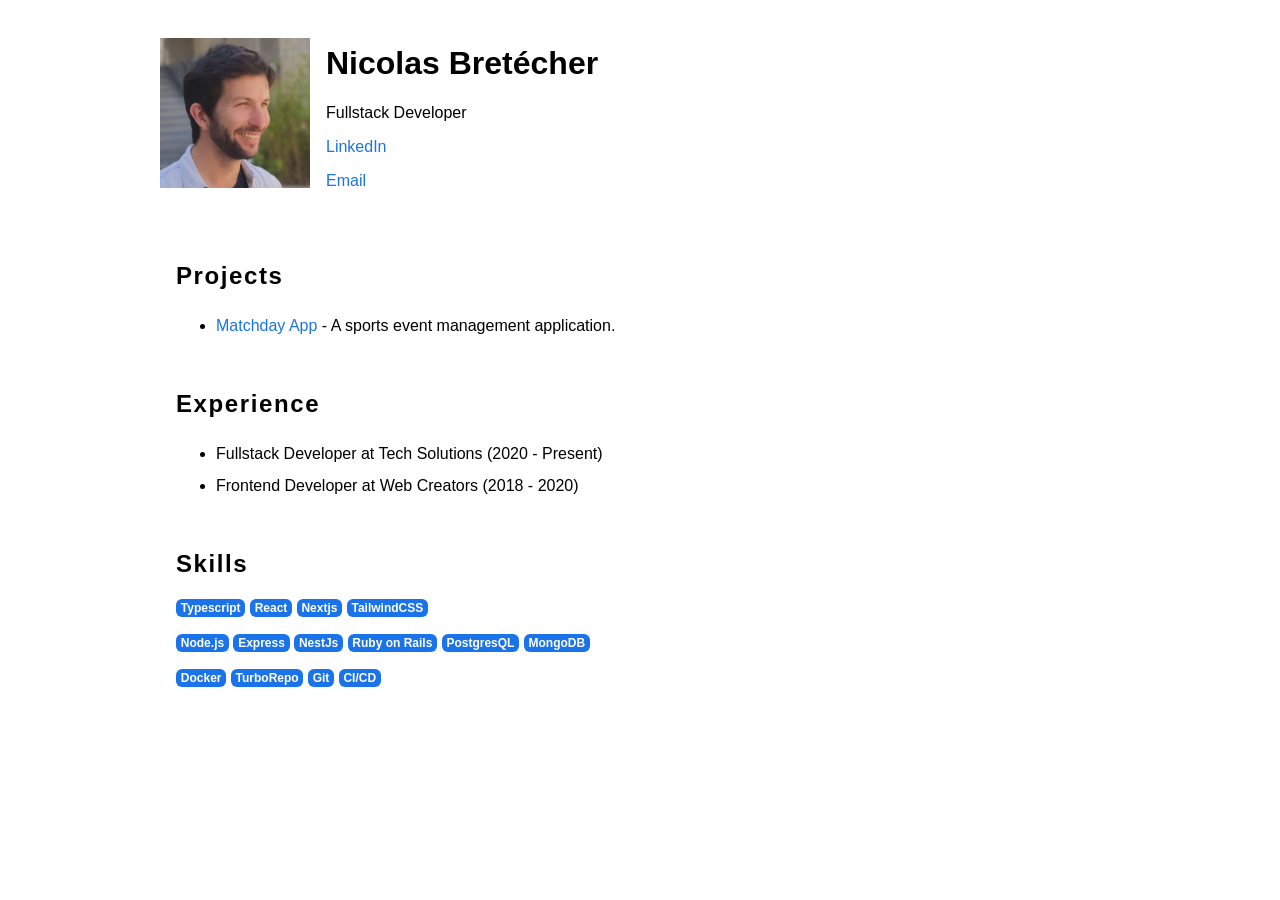
==== index.html @ be284398 "initial commit" ====
<!DOCTYPE html>

<html>

<head>
  <title>Sample HTML Page</title>
  <link rel="stylesheet" href="styles.css" />
</head>

<body>
  <header>
    <div class="profile">
      <img src="/images/profile.jpg" alt="Profile Picture" width="150" />
    </div>
    <div>
      <h1>Nicolas Bretécher</h1>
      <p>Fullstack Developer</p>
      <p>
        <a href="https://www.linkedin.com/in/nicolas-bretecher-dev/" target="_blank" rel="noopener noreferrer">
          LinkedIn
        </a>
      </p>
      <p>
        <a href="mailto:nicolas.bretecher@proton.me"> Email </a>
      </p>
    </div>
  </header>

  <main>
    <section id="projects">
      <h2>Projects</h2>
      <ul>
        <li>
          <a href="https://www.matchday-app.com">Matchday App</a> - A sports
          event management application.
        </li>
      </ul>
    </section>

    <section id="experience">
      <h2>Experience</h2>
      <ul>
        <li>Fullstack Developer at Tech Solutions (2020 - Present)</li>
        <li>Frontend Developer at Web Creators (2018 - 2020)</li>
      </ul>
    </section>

    <section id="skills">
      <h2>Skills</h2>
      <p>
        <span class="badge">Typescript</span>
        <span class="badge">React</span>
        <span class="badge">Nextjs</span>
        <span class="badge">TailwindCSS</span>
      </p>
      <p>
        <span class="badge">Node.js</span>
        <span class="badge">Express</span>
        <span class="badge">NestJs</span>
        <span class="badge">Ruby on Rails</span>
        <span class="badge">PostgresQL</span>
        <span class="badge">MongoDB</span>
      </p>
      <p>
        <span class="badge">Docker</span>
        <span class="badge">TurboRepo</span>
        <span class="badge">Git</span>
        <span class="badge">CI/CD</span>
      </p>
    </section>
  </main>
</body>

</html>
---- styles.css ----
body {
  font-family: "Segoe UI", Tahoma, Geneva, Verdana, sans-serif;
}

a {
  color: #1a73e8;
  text-decoration: none;
}
a:hover {
  text-decoration: underline;
}

ul {
  line-height: 2rem;
}

.badge {
  display: inline-block;
  padding: 0.25em 0.4em;
  font-size: 75%;
  font-weight: 700;
  line-height: 1;
  text-align: center;
  white-space: nowrap;
  vertical-align: baseline;
  border-radius: 0.375rem;
  color: #fff;
  background-color: #1a73e8;
}

main {
  max-width: 60rem;
  margin: auto;
  padding: 1rem;
}

header {
  display: flex;
  max-width: 60rem;
  margin: auto;
  padding: 1rem;
  align-items: center;
  gap: 1rem;
}

.profile {
  border-radius: 100%;
  object-fit: cover;
}

section {
  border-radius: 0.5rem;
  margin-top: 1rem;
  padding: 0.5rem 1rem;
  transition: background-color 300ms ease;
}

section:hover {
  background-color: rgba(240, 248, 255, 0.5);
}

h2 {
  margin-top: 0;
  letter-spacing: 0.1rem;
}
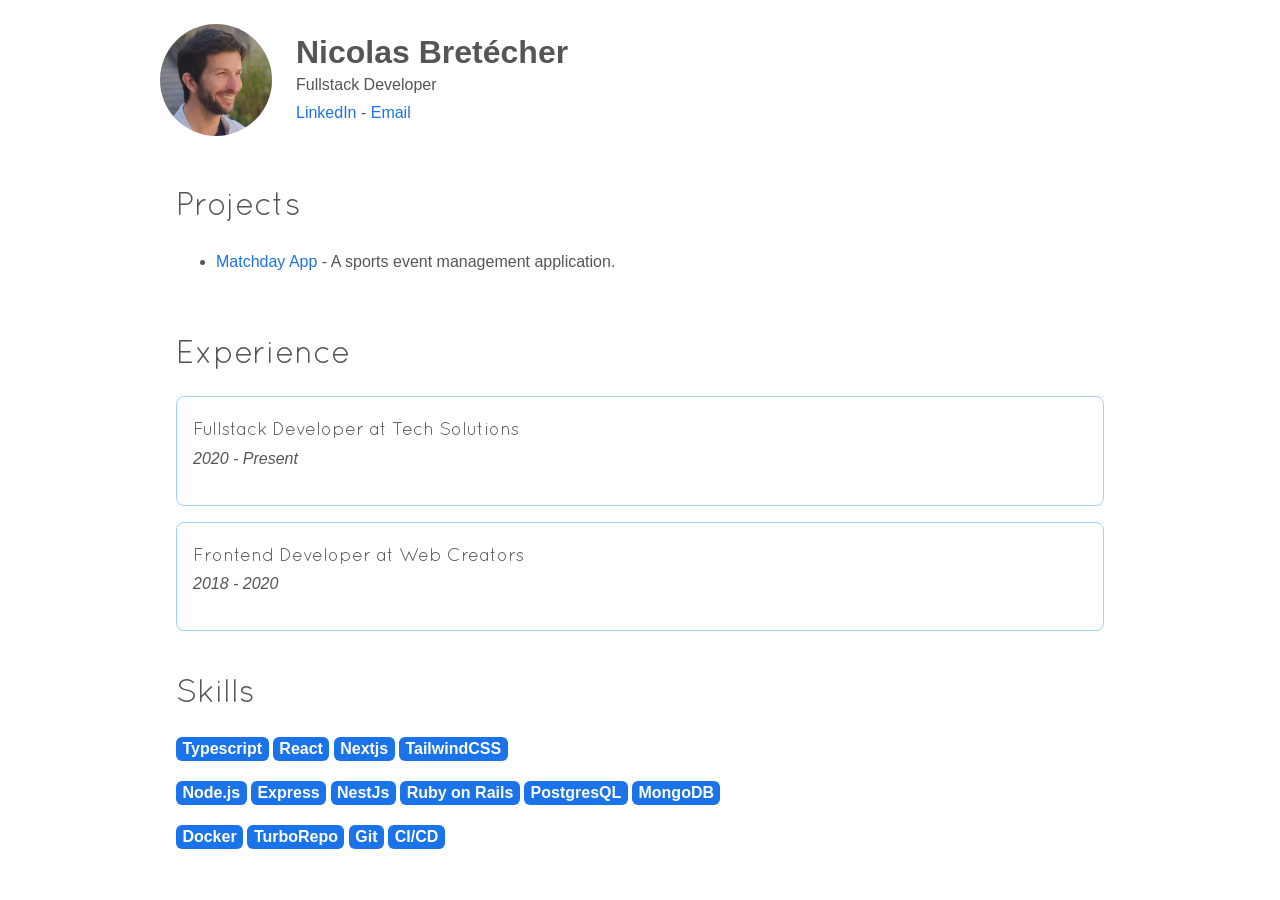
==== commit a0538169: "add font" ====
--- a/index.html
+++ b/index.html
@@ -4,13 +4,14 @@
 
 <head>
   <title>Sample HTML Page</title>
+  <meta name="viewport" content="width=device-width, initial-scale=1" />
   <link rel="stylesheet" href="styles.css" />
 </head>
 
 <body>
   <header>
-    <div class="profile">
-      <img src="/images/profile.jpg" alt="Profile Picture" width="150" />
+    <div class="profile-picture-container">
+      <img src="/images/profile.jpg" alt="Profile Picture" cl />
     </div>
     <div>
       <h1>Nicolas Bretécher</h1>
@@ -19,8 +20,7 @@
         <a href="https://www.linkedin.com/in/nicolas-bretecher-dev/" target="_blank" rel="noopener noreferrer">
           LinkedIn
         </a>
-      </p>
-      <p>
+        -
         <a href="mailto:nicolas.bretecher@proton.me"> Email </a>
       </p>
     </div>
@@ -38,11 +38,20 @@
     </section>
 
     <section id="experience">
+
       <h2>Experience</h2>
-      <ul>
-        <li>Fullstack Developer at Tech Solutions (2020 - Present)</li>
-        <li>Frontend Developer at Web Creators (2018 - 2020)</li>
-      </ul>
+      <article class="card">
+        <h3>Fullstack Developer at Tech Solutions
+        </h3>
+        <p class="card-subtitle">
+          2020 - Present
+        </p>
+      </article>
+
+      <article class="card">
+        <h3>Frontend Developer at Web Creators</h3>
+        <p class="card-subtitle">2018 - 2020</p>
+      </article>
     </section>
 
     <section id="skills">
--- a/styles.css
+++ b/styles.css
@@ -1,5 +1,34 @@
+@font-face {
+  font-family: "Quicksand";
+  src: url("/fonts/Quicksand-Bold.woff2") format("woff2"),
+    url("/fonts/Quicksand-Bold.woff") format("woff");
+  font-weight: bold;
+  font-style: normal;
+  font-display: swap;
+}
+
+@font-face {
+  font-family: "Quicksand";
+  src: url("/fonts/Quicksand-Regular.woff2") format("woff2"),
+    url("/fonts/Quicksand-Regular.woff") format("woff");
+  font-weight: normal;
+  font-style: normal;
+  font-display: swap;
+}
+
+@font-face {
+  font-family: "Quicksand";
+  src: url("/fonts/Quicksand-Light.woff2") format("woff2"),
+    url("/fonts/Quicksand-Light.woff") format("woff");
+  font-weight: 300;
+  font-style: normal;
+  font-display: swap;
+}
+
 body {
   font-family: "Segoe UI", Tahoma, Geneva, Verdana, sans-serif;
+  line-height: 1.75;
+  color: #555;
 }
 
 a {
@@ -10,15 +39,11 @@
   text-decoration: underline;
 }
 
-ul {
-  line-height: 2rem;
-}
-
 .badge {
   display: inline-block;
   padding: 0.25em 0.4em;
-  font-size: 75%;
-  font-weight: 700;
+  /* font-size: 75%; */
+  font-weight: bold;
   line-height: 1;
   text-align: center;
   white-space: nowrap;
@@ -31,7 +56,7 @@
 main {
   max-width: 60rem;
   margin: auto;
-  padding: 1rem;
+  /* padding: 1rem; */
 }
 
 header {
@@ -40,12 +65,31 @@
   margin: auto;
   padding: 1rem;
   align-items: center;
-  gap: 1rem;
+  gap: 1.5rem;
 }
 
-.profile {
+header h1 {
+  margin: 0;
+  line-height: 1.2;
+}
+
+header p {
+  margin: 0;
+}
+
+.profile-picture-container {
   border-radius: 100%;
-  object-fit: cover;
+  overflow: hidden;
+  height: 7rem;
+  width: 7rem;
+  flex-shrink: 0;
+}
+
+.profile-picture-container img {
+  overflow: hidden;
+  height: 100%;
+  width: 100%;
+  object-fit: contain;
 }
 
 section {
@@ -60,6 +104,29 @@
 }
 
 h2 {
+  margin: 0;
+  font-family: "Quicksand", sans-serif;
+  font-size: 2rem;
+  font-weight: normal;
+}
+
+h3 {
+  margin: 0;
+  font-family: "Quicksand", sans-serif;
+  font-size: large;
+  font-weight: normal;
+}
+
+.card {
+  margin-top: 1rem;
+  padding: 1rem;
+  background-color: white;
+  border-radius: 0.5rem;
+  border: 1px solid rgb(161, 211, 255);
+}
+
+.card-subtitle {
+  color: #555;
+  font-style: italic;
   margin-top: 0;
-  letter-spacing: 0.1rem;
 }
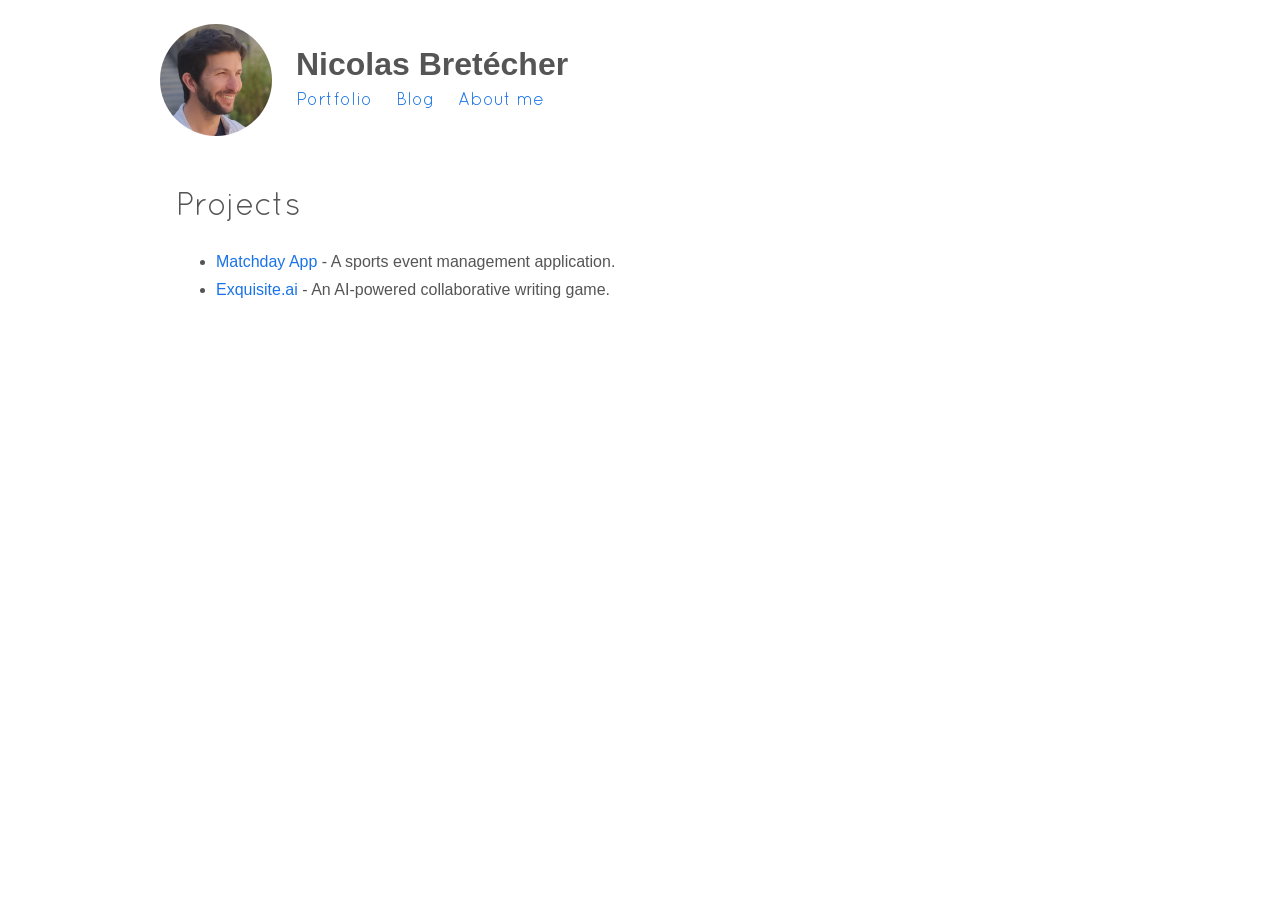
==== commit 7cacebe9: "add blog and portfolio pages" ====
--- a/index.html
+++ b/index.html
@@ -3,7 +3,7 @@
 <html>
 
 <head>
-  <title>Sample HTML Page</title>
+  <title>Portfolio — Nicolas Bretécher</title>
   <meta name="viewport" content="width=device-width, initial-scale=1" />
   <link rel="stylesheet" href="styles.css" />
 </head>
@@ -11,18 +11,15 @@
 <body>
   <header>
     <div class="profile-picture-container">
-      <img src="/images/profile.jpg" alt="Profile Picture" cl />
+      <img src="images/profile.jpg" alt="Profile Picture" />
     </div>
     <div>
       <h1>Nicolas Bretécher</h1>
-      <p>Fullstack Developer</p>
-      <p>
-        <a href="https://www.linkedin.com/in/nicolas-bretecher-dev/" target="_blank" rel="noopener noreferrer">
-          LinkedIn
-        </a>
-        -
-        <a href="mailto:nicolas.bretecher@proton.me"> Email </a>
-      </p>
+      <nav>
+        <a href="index.html">Portfolio</a>
+        <a href="blog.html">Blog</a>
+        <a href="about.html">About me</a>
+      </nav>
     </div>
   </header>
 
@@ -34,48 +31,11 @@
           <a href="https://www.matchday-app.com">Matchday App</a> - A sports
           event management application.
         </li>
+        <li>
+          <a href="https://exquisitecorpse-jade.vercel.app/">Exquisite.ai</a> - An AI-powered collaborative writing
+          game.
+        </li>
       </ul>
-    </section>
-
-    <section id="experience">
-
-      <h2>Experience</h2>
-      <article class="card">
-        <h3>Fullstack Developer at Tech Solutions
-        </h3>
-        <p class="card-subtitle">
-          2020 - Present
-        </p>
-      </article>
-
-      <article class="card">
-        <h3>Frontend Developer at Web Creators</h3>
-        <p class="card-subtitle">2018 - 2020</p>
-      </article>
-    </section>
-
-    <section id="skills">
-      <h2>Skills</h2>
-      <p>
-        <span class="badge">Typescript</span>
-        <span class="badge">React</span>
-        <span class="badge">Nextjs</span>
-        <span class="badge">TailwindCSS</span>
-      </p>
-      <p>
-        <span class="badge">Node.js</span>
-        <span class="badge">Express</span>
-        <span class="badge">NestJs</span>
-        <span class="badge">Ruby on Rails</span>
-        <span class="badge">PostgresQL</span>
-        <span class="badge">MongoDB</span>
-      </p>
-      <p>
-        <span class="badge">Docker</span>
-        <span class="badge">TurboRepo</span>
-        <span class="badge">Git</span>
-        <span class="badge">CI/CD</span>
-      </p>
     </section>
   </main>
 </body>
--- a/styles.css
+++ b/styles.css
@@ -1,7 +1,7 @@
 @font-face {
   font-family: "Quicksand";
-  src: url("/fonts/Quicksand-Bold.woff2") format("woff2"),
-    url("/fonts/Quicksand-Bold.woff") format("woff");
+  src: url("fonts/Quicksand-Bold.woff2") format("woff2"),
+    url("fonts/Quicksand-Bold.woff") format("woff");
   font-weight: bold;
   font-style: normal;
   font-display: swap;
@@ -9,8 +9,8 @@
 
 @font-face {
   font-family: "Quicksand";
-  src: url("/fonts/Quicksand-Regular.woff2") format("woff2"),
-    url("/fonts/Quicksand-Regular.woff") format("woff");
+  src: url("fonts/Quicksand-Regular.woff2") format("woff2"),
+    url("fonts/Quicksand-Regular.woff") format("woff");
   font-weight: normal;
   font-style: normal;
   font-display: swap;
@@ -18,8 +18,8 @@
 
 @font-face {
   font-family: "Quicksand";
-  src: url("/fonts/Quicksand-Light.woff2") format("woff2"),
-    url("/fonts/Quicksand-Light.woff") format("woff");
+  src: url("fonts/Quicksand-Light.woff2") format("woff2"),
+    url("fonts/Quicksand-Light.woff") format("woff");
   font-weight: 300;
   font-style: normal;
   font-display: swap;
@@ -73,8 +73,11 @@
   line-height: 1.2;
 }
 
-header p {
-  margin: 0;
+nav {
+  display: flex;
+  gap: 1.5rem;
+  font-family: "Quicksand", sans-serif;
+  font-size: large;
 }
 
 .profile-picture-container {
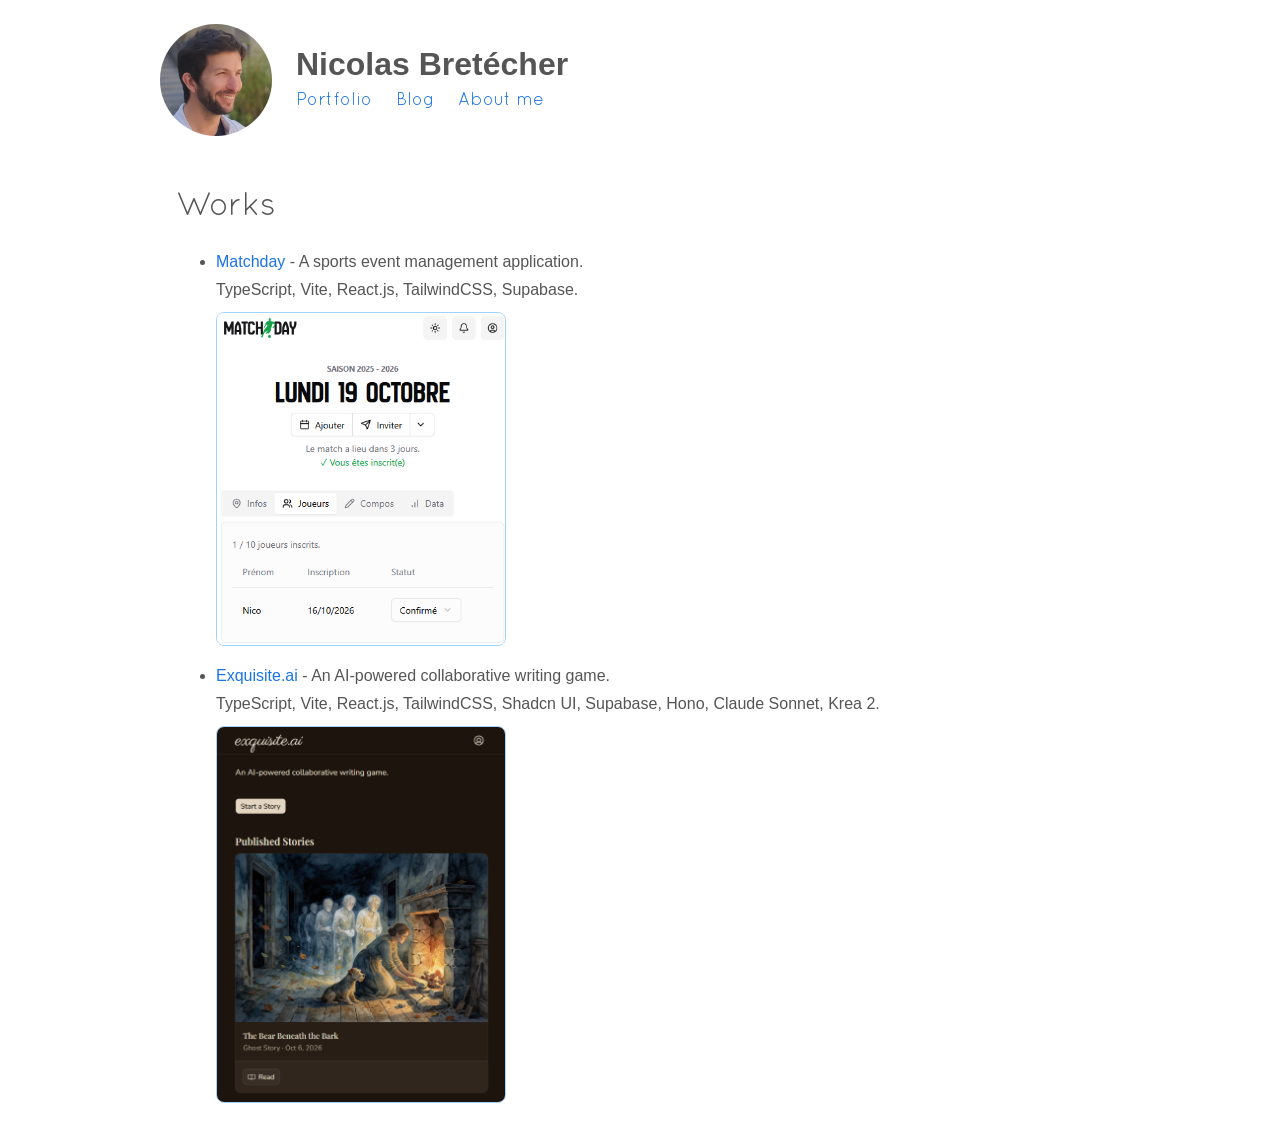
==== commit e125388b: "portfolio - add images and tags" ====
--- a/index.html
+++ b/index.html
@@ -25,15 +25,21 @@
 
   <main>
     <section id="projects">
-      <h2>Projects</h2>
+      <h2>Works</h2>
       <ul>
         <li>
-          <a href="https://www.matchday-app.com">Matchday App</a> - A sports
+          <a href="https://www.matchday-app.com">Matchday</a> - A sports
           event management application.
+          <br>
+          TypeScript, Vite, React.js, TailwindCSS, Supabase.
+          <img class="project-screenshot" src="images/matchday.png" alt="Matchday App screenshot" />
         </li>
         <li>
           <a href="https://exquisitecorpse-jade.vercel.app/">Exquisite.ai</a> - An AI-powered collaborative writing
           game.
+          <br>TypeScript, Vite, React.js, TailwindCSS, Shadcn UI, Supabase, Hono, Claude Sonnet, Krea 2.
+
+          <img class="project-screenshot" src="images/exquisite.png" alt="Exquisite.ai screenshot" />
         </li>
       </ul>
     </section>
--- a/styles.css
+++ b/styles.css
@@ -120,6 +120,15 @@
   font-weight: normal;
 }
 
+.project-screenshot {
+  display: block;
+  width: 100%;
+  max-width: 18rem;
+  margin: 0.5rem 0 1rem;
+  border: 1px solid rgb(161, 211, 255);
+  border-radius: 0.5rem;
+}
+
 .card {
   margin-top: 1rem;
   padding: 1rem;
